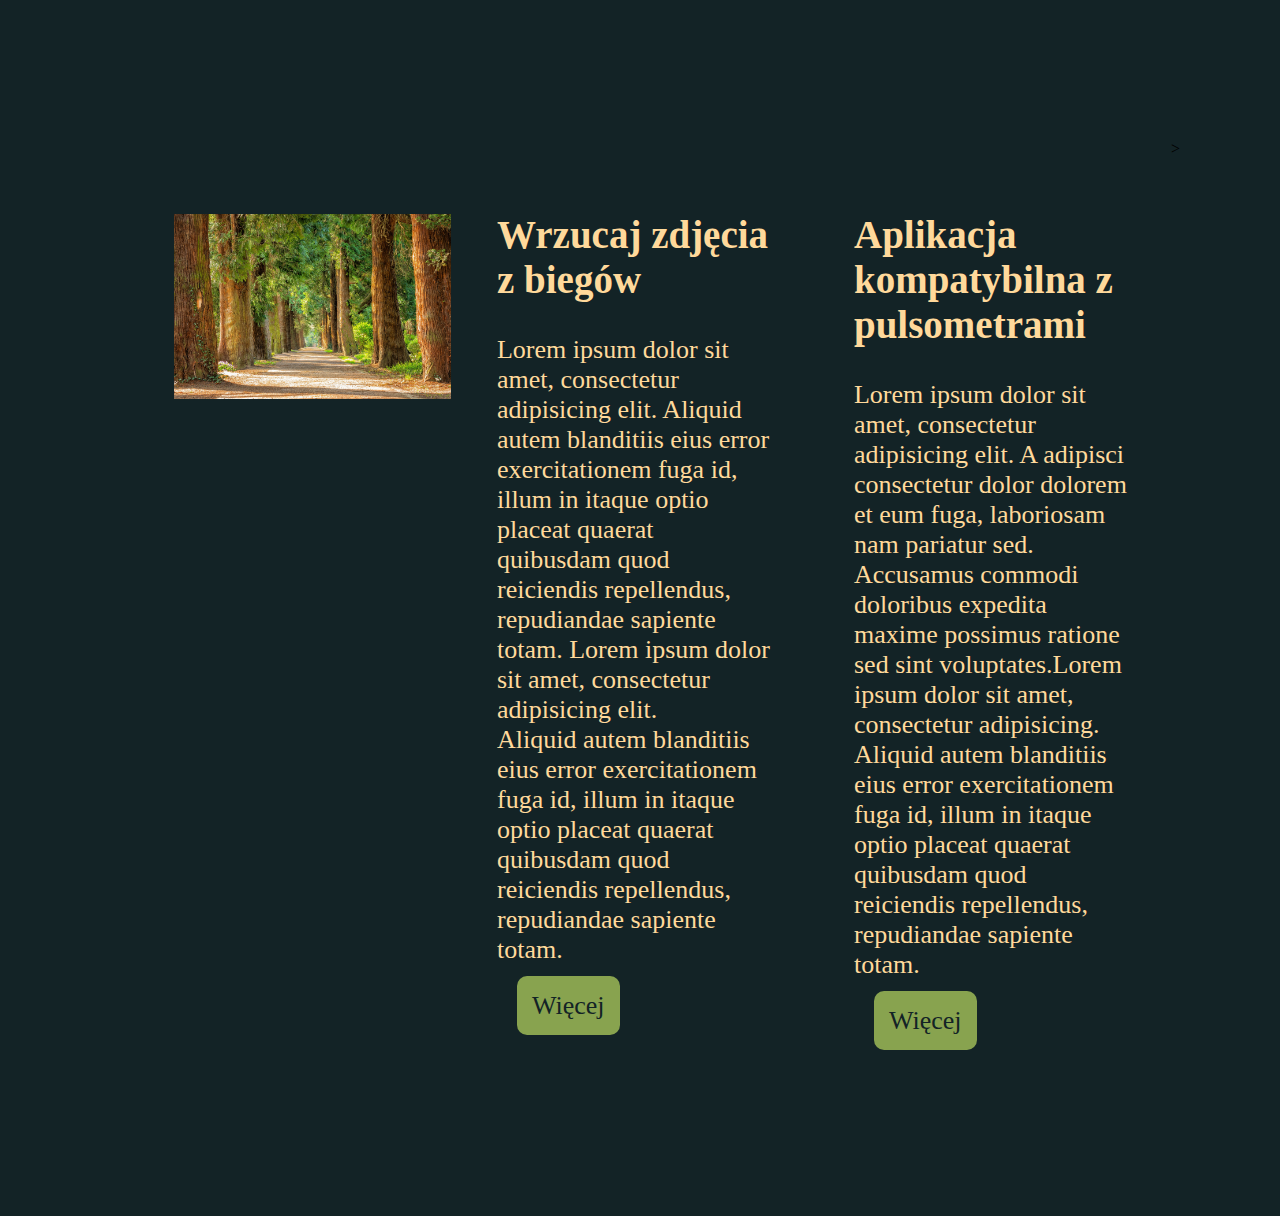
==== informations.html @ 959879fa "Tree columns, buttons and picture" ====
<!DOCTYPE html>
<html lang="pl">
<head>
    <meta charset="UTF-8">
    <meta name="viewport" content="width=device-width, initial-scale=1.0">
    <meta http-equiv="X-UA-Compatible" content="ie=edge">
    <link rel="stylesheet" href="informations.css">
    <title>WeBees</title>
</head>


<body>

<section class="flex-container">

    <div>
        <img class="img" src="images/avenue-2215317_1920.jpg" alt="road in the forest">
    </div>

    <div>
        <h2>Wrzucaj zdjęcia z biegów</h2>
        <p class="run">Lorem ipsum dolor sit amet, consectetur adipisicing elit. Aliquid autem blanditiis eius error
        exercitationem fuga id, illum in itaque optio placeat quaerat quibusdam quod reiciendis repellendus,
        repudiandae sapiente totam. Lorem ipsum dolor sit amet, consectetur adipisicing elit.<br> Aliquid autem blanditiis eius error
        exercitationem fuga id, illum in itaque optio placeat quaerat quibusdam quod reiciendis repellendus,
            repudiandae sapiente totam.</p>


    <a href="#"class="button">Więcej</a>

        </div>


    <div>
        <h2>Aplikacja kompatybilna z pulsometrami</h2>
        <p class="puls">Lorem ipsum dolor sit amet, consectetur adipisicing elit. A adipisci consectetur dolor dolorem et eum
        fuga, laboriosam nam pariatur sed. Accusamus commodi doloribus expedita maxime possimus ratione sed
            sint voluptates.Lorem ipsum dolor sit amet, consectetur adipisicing.<br> Aliquid autem blanditiis eius error
            exercitationem fuga id, illum in itaque optio placeat quaerat quibusdam quod reiciendis repellendus,
            repudiandae sapiente totam. </p>


    <a href="#"class="button">Więcej</a>

    </div>>
</section>

</body>


</html>
---- informations.css ----
.flex-container{
    display: flex;
    flex-direction: row;
    justify-content: space-around;
    align-items: flex-start;
}



div {

    width: 480px;
    padding: 20px;
    margin:20px;
    font-size: 26px;
    font-family: Ubuntu;
    color:#FFD99B;
}

body{
    background-color:#132326;
    margin: 140px 100px 140px 100px;


}

.button {
    color: #132326;
    border: #88A34F;
    border-radius: 10px;
    background-color: #88A34F;
    margin: 20px;
    padding: 15px;
    text-decoration: none;

}

.img{

    margin: 1.32em;
    width: 100%;
}
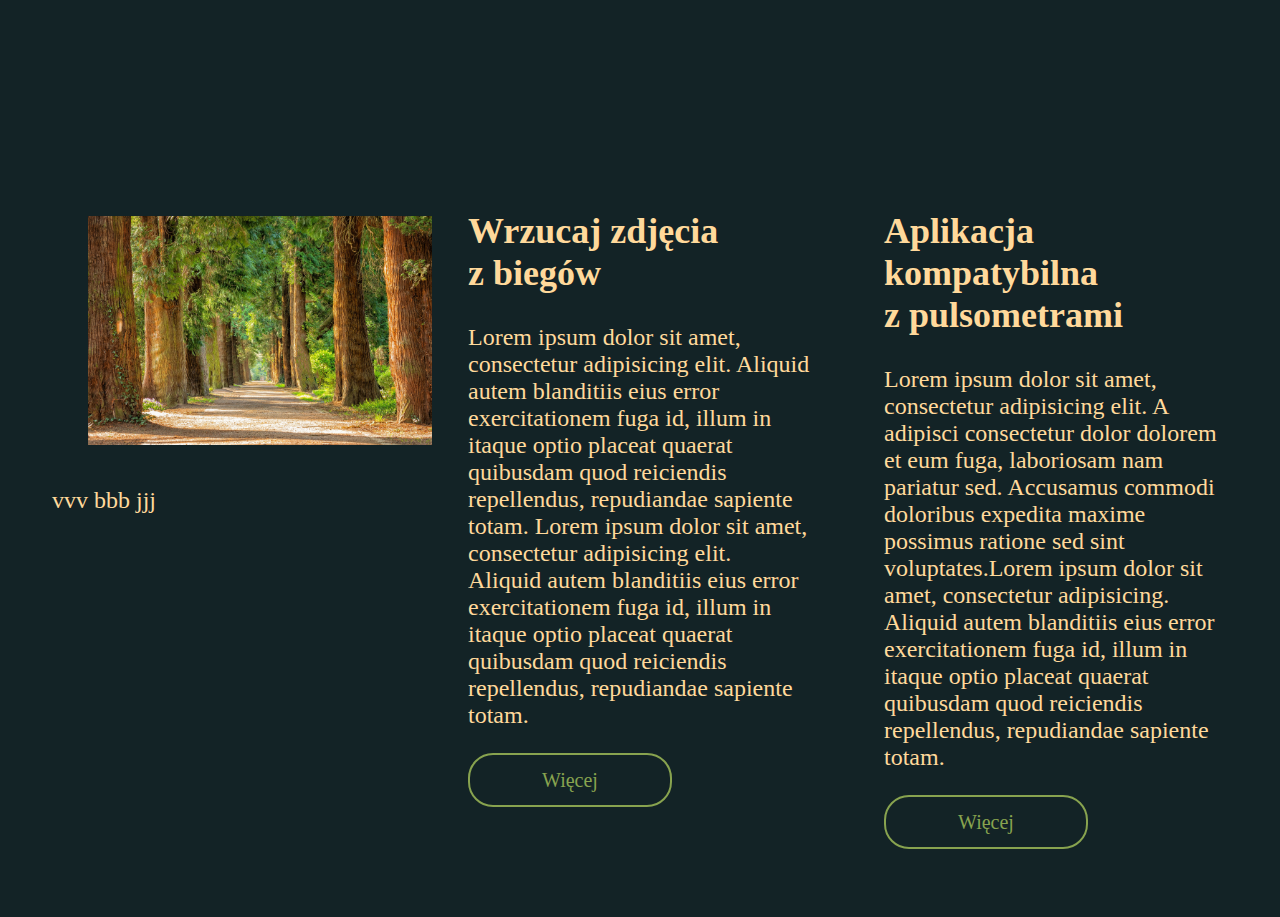
==== commit 22802805: "Span added" ====
--- a/informations.html
+++ b/informations.html
@@ -15,10 +15,15 @@
 
     <div>
         <img class="img" src="images/avenue-2215317_1920.jpg" alt="road in the forest">
+
+        <span>vvv</span>
+        <span>bbb</span>
+        <span>jjj</span>
+
     </div>
 
     <div>
-        <h2>Wrzucaj zdjęcia z biegów</h2>
+        <h2>Wrzucaj zdjęcia z&nbsp;biegów</h2>
         <p class="run">Lorem ipsum dolor sit amet, consectetur adipisicing elit. Aliquid autem blanditiis eius error
         exercitationem fuga id, illum in itaque optio placeat quaerat quibusdam quod reiciendis repellendus,
         repudiandae sapiente totam. Lorem ipsum dolor sit amet, consectetur adipisicing elit.<br> Aliquid autem blanditiis eius error
@@ -26,13 +31,13 @@
             repudiandae sapiente totam.</p>
 
 
-    <a href="#"class="button">Więcej</a>
+    <a href="#"class="right">Więcej</a>
 
         </div>
 
 
     <div>
-        <h2>Aplikacja kompatybilna z pulsometrami</h2>
+        <h2>Aplikacja kompatybilna z&nbsp;pulsometrami</h2>
         <p class="puls">Lorem ipsum dolor sit amet, consectetur adipisicing elit. A adipisci consectetur dolor dolorem et eum
         fuga, laboriosam nam pariatur sed. Accusamus commodi doloribus expedita maxime possimus ratione sed
             sint voluptates.Lorem ipsum dolor sit amet, consectetur adipisicing.<br> Aliquid autem blanditiis eius error
@@ -40,9 +45,11 @@
             repudiandae sapiente totam. </p>
 
 
-    <a href="#"class="button">Więcej</a>
+    <a href="#"class="right">Więcej</a>
 
-    </div>>
+    </div>
+
+
 </section>
 
 </body>
--- a/informations.css
+++ b/informations.css
@@ -1,3 +1,13 @@
+/*czerwony:       #BF352F, rgba(191,53,47,1)
+beżowy:         #FFD99B, rgba(255,217,155,1)
+jasnozielony:   #88A34F, rgba(136,163,79,1)
+ciemnozielony:  #224732, rgba(34,71,50,1)
+bardzo ciemny:  #132326, rgba(19,35,38,1)*/
+
+
+
+
+
 .flex-container{
     display: flex;
     flex-direction: row;
@@ -9,35 +19,62 @@
 
 div {
 
-    width: 480px;
-    padding: 20px;
-    margin:20px;
-    font-size: 26px;
+    width:25em;
+    padding:0.5em;
+    margin:1em;
+    font-size:1.5em;
     font-family: Ubuntu;
     color:#FFD99B;
 }
 
+
 body{
     background-color:#132326;
-    margin: 140px 100px 140px 100px;
+    margin: 9em 1em 2em 1em;
 
 
 }
 
-.button {
+.button:hover{
+    background-color:#88A34F;
     color: #132326;
-    border: #88A34F;
-    border-radius: 10px;
-    background-color: #88A34F;
-    margin: 20px;
-    padding: 15px;
-    text-decoration: none;
 
 }
 
 .img{
 
-    margin: 1.32em;
+    margin: 1.5em;
     width: 100%;
 }
 
+.right{
+    background: transparent;
+    height: 50px;
+    width: 200px;
+    border-radius: 25px;
+    border: 2px solid #88A34F;
+    text-decoration: none;
+    color: #88A34F;
+    text-align: center;
+    font-size: 20px;
+    line-height: 50px;
+    transition: 0.4s;
+    display: inline-block;
+}
+
+.right:hover{
+    background: #88A34F;
+    color: #132326;
+}
+
+.icons{
+    background: transparent;
+    border: 2px solid #88A34F;
+
+
+}
+
+span{
+    display: inline-block;
+
+}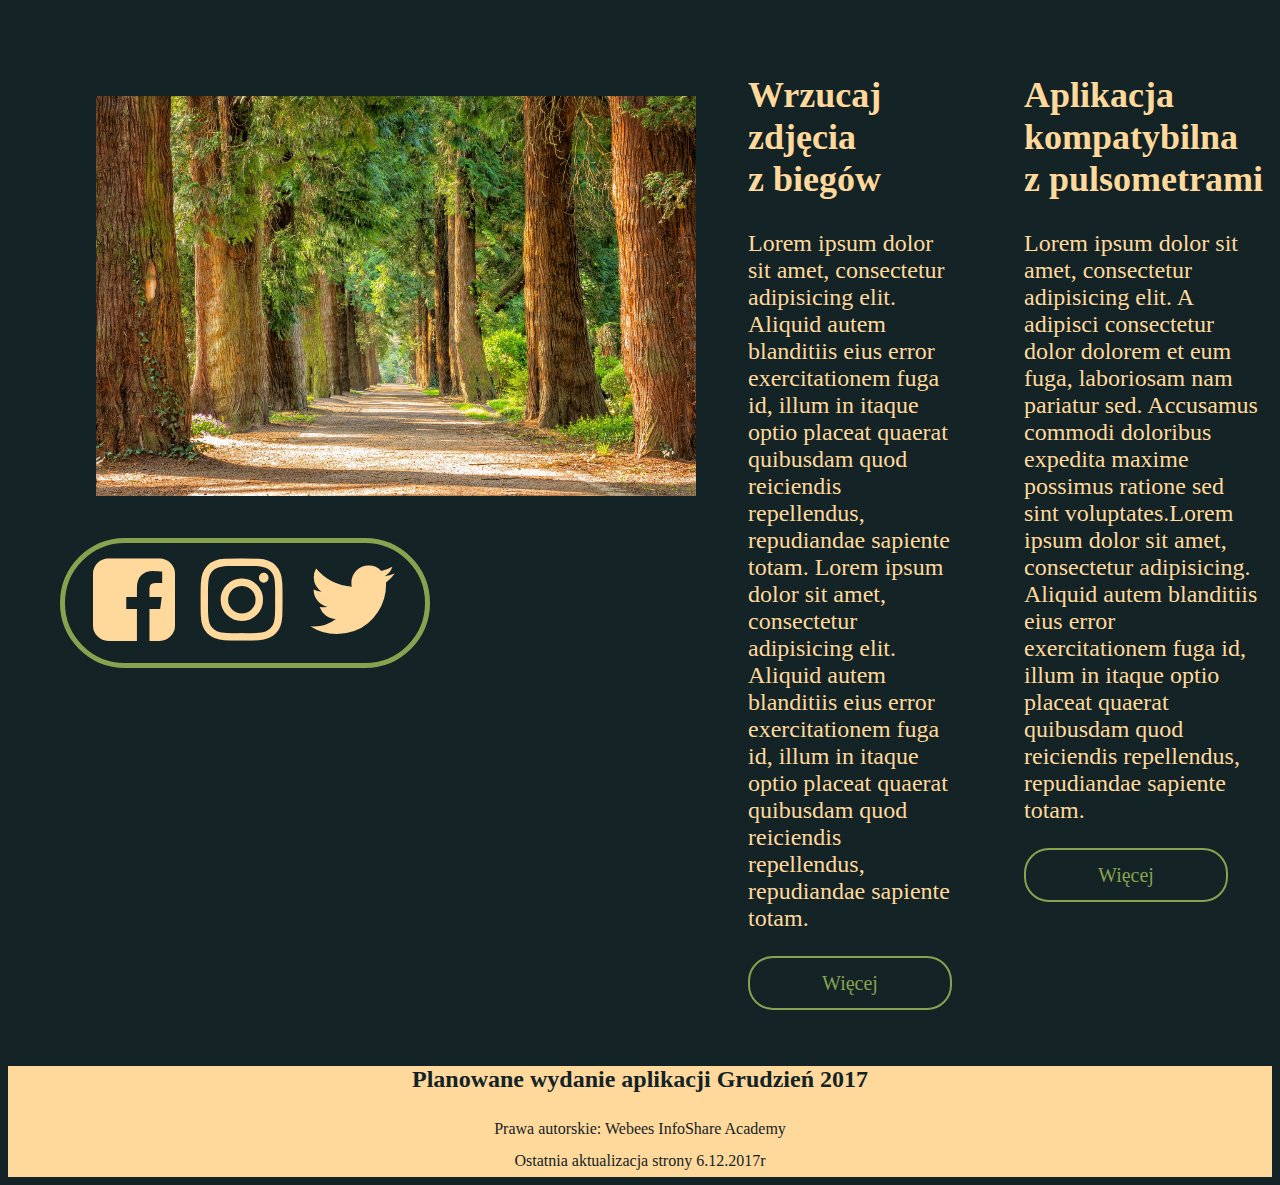
==== commit 84da4ea8: "Span added" ====
--- a/informations.html
+++ b/informations.html
@@ -4,7 +4,10 @@
     <meta charset="UTF-8">
     <meta name="viewport" content="width=device-width, initial-scale=1.0">
     <meta http-equiv="X-UA-Compatible" content="ie=edge">
+    <link href="https://maxcdn.bootstrapcdn.com/font-awesome/4.7.0/css/font-awesome.min.css" rel="stylesheet"
+          integrity="sha384-wvfXpqpZZVQGK6TAh5PVlGOfQNHSoD2xbE+QkPxCAFlNEevoEH3Sl0sibVcOQVnN" crossorigin="anonymous">
     <link rel="stylesheet" href="informations.css">
+
     <title>WeBees</title>
 </head>
 
@@ -12,46 +15,70 @@
 <body>
 
 <section class="flex-container">
-
-    <div>
+<div class="first-column">
+    <div class="columns">
         <img class="img" src="images/avenue-2215317_1920.jpg" alt="road in the forest">
 
-        <span>vvv</span>
-        <span>bbb</span>
-        <span>jjj</span>
+
+        <div class="icons-list">
+            <i class="fa fa-facebook-square"></i>
+            <i class="fa fa-instagram"></i>
+            <i class="fa fa-twitter"></i>
+
+        </div>
+    </div>
 
     </div>
 
-    <div>
+    <div class="columns">
         <h2>Wrzucaj zdjęcia z&nbsp;biegów</h2>
         <p class="run">Lorem ipsum dolor sit amet, consectetur adipisicing elit. Aliquid autem blanditiis eius error
-        exercitationem fuga id, illum in itaque optio placeat quaerat quibusdam quod reiciendis repellendus,
-        repudiandae sapiente totam. Lorem ipsum dolor sit amet, consectetur adipisicing elit.<br> Aliquid autem blanditiis eius error
-        exercitationem fuga id, illum in itaque optio placeat quaerat quibusdam quod reiciendis repellendus,
+            exercitationem fuga id, illum in itaque optio placeat quaerat quibusdam quod reiciendis repellendus,
+            repudiandae sapiente totam. Lorem ipsum dolor sit amet, consectetur adipisicing elit.<br> Aliquid autem
+            blanditiis eius error
+            exercitationem fuga id, illum in itaque optio placeat quaerat quibusdam quod reiciendis repellendus,
             repudiandae sapiente totam.</p>
 
 
-    <a href="#"class="right">Więcej</a>
+        <a href="#" class="right">Więcej</a>
 
-        </div>
+    </div>
 
 
-    <div>
+    <div class="columns">
         <h2>Aplikacja kompatybilna z&nbsp;pulsometrami</h2>
-        <p class="puls">Lorem ipsum dolor sit amet, consectetur adipisicing elit. A adipisci consectetur dolor dolorem et eum
-        fuga, laboriosam nam pariatur sed. Accusamus commodi doloribus expedita maxime possimus ratione sed
+        <p class="puls">Lorem ipsum dolor sit amet, consectetur adipisicing elit. A adipisci consectetur dolor dolorem
+            et eum
+            fuga, laboriosam nam pariatur sed. Accusamus commodi doloribus expedita maxime possimus ratione sed
             sint voluptates.Lorem ipsum dolor sit amet, consectetur adipisicing.<br> Aliquid autem blanditiis eius error
             exercitationem fuga id, illum in itaque optio placeat quaerat quibusdam quod reiciendis repellendus,
             repudiandae sapiente totam. </p>
 
 
-    <a href="#"class="right">Więcej</a>
+        <a href="#" class="right">Więcej</a>
 
     </div>
 
 
 </section>
 
+<footer>
+
+    <div>
+        <h2>Planowane wydanie aplikacji Grudzień 2017</h2>
+
+    </div>
+    <div class="right-reserved">
+        Prawa autorskie: Webees InfoShare Academy </br>
+        Ostatnia aktualizacja strony 6.12.2017r
+
+
+    </div>
+
+
+</footer>
+
+
 </body>
 
 
--- a/informations.css
+++ b/informations.css
@@ -17,7 +17,7 @@
 
 
 
-div {
+.columns {
 
     width:25em;
     padding:0.5em;
@@ -30,10 +30,15 @@
 
 body{
     background-color:#132326;
-    margin: 9em 1em 2em 1em;
 
 
 }
+
+.first-column{
+
+    margin:1em ;
+}
+
 
 .button:hover{
     background-color:#88A34F;
@@ -74,7 +79,29 @@
 
 }
 
-span{
+div.icons-list{
     display: inline-block;
+    border: 5px solid #88A34F;
+    width:15em;
+    height:5em;
+    border-radius:7em;
+    text-align: center;
 
+}
+
+.fa{
+    font-size:4em;
+    padding:0.05em;
+    margin:0.05em;
+}
+
+footer {
+    color: #132326;
+    background-color: #FFD99B;
+    font-family: Ubuntu;
+    text-align: center;
+}
+
+.right-reserved{
+line-height: 2em;
 }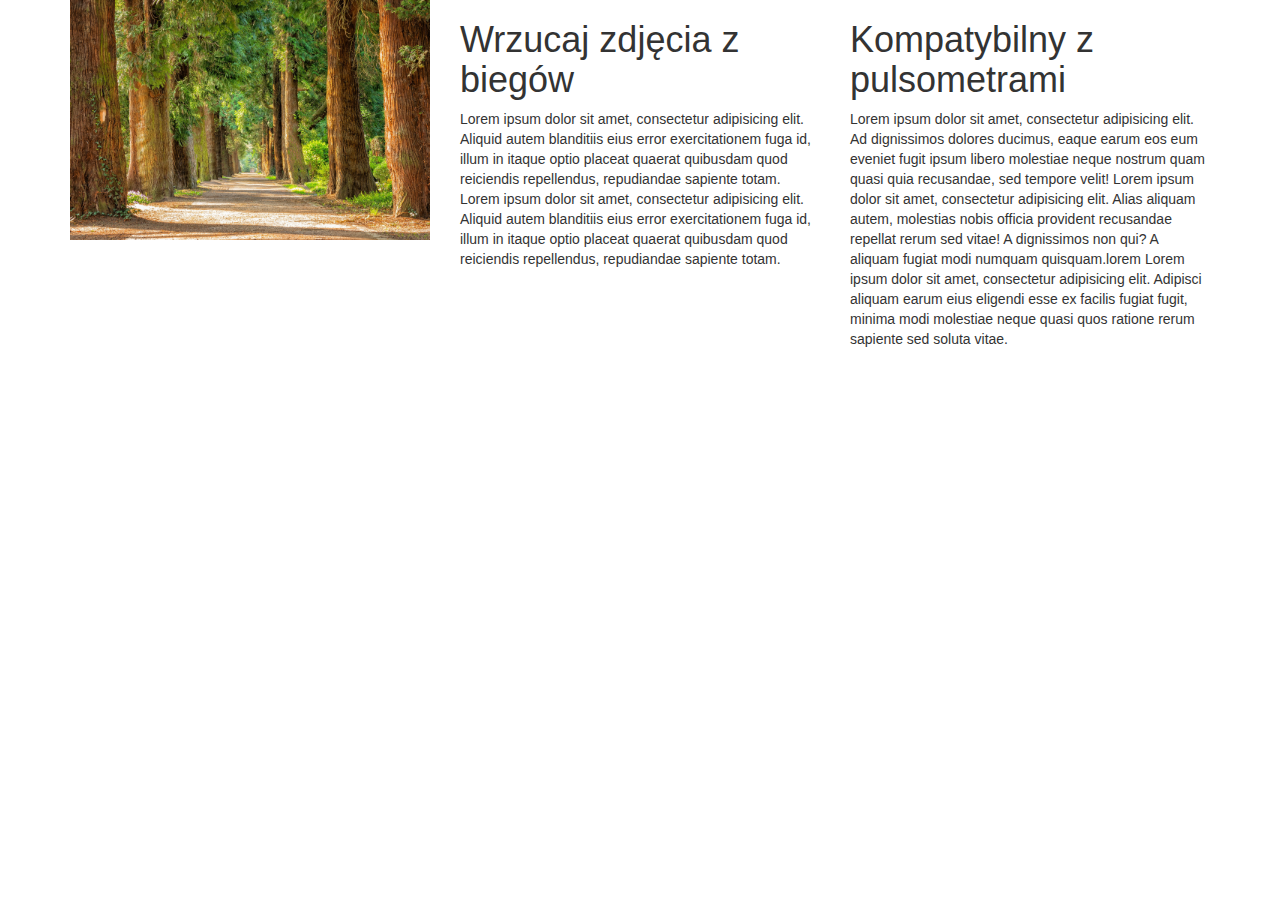
==== commit 0e24346c: "firs version with bootstrap" ====
--- a/informations.html
+++ b/informations.html
@@ -4,9 +4,13 @@
     <meta charset="UTF-8">
     <meta name="viewport" content="width=device-width, initial-scale=1.0">
     <meta http-equiv="X-UA-Compatible" content="ie=edge">
-    <link href="https://maxcdn.bootstrapcdn.com/font-awesome/4.7.0/css/font-awesome.min.css" rel="stylesheet"
-          integrity="sha384-wvfXpqpZZVQGK6TAh5PVlGOfQNHSoD2xbE+QkPxCAFlNEevoEH3Sl0sibVcOQVnN" crossorigin="anonymous">
     <link rel="stylesheet" href="informations.css">
+
+    <!-- Latest compiled and minified CSS -->
+    <link rel="stylesheet" href="https://maxcdn.bootstrapcdn.com/bootstrap/3.3.7/css/bootstrap.min.css" integrity="sha384-BVYiiSIFeK1dGmJRAkycuHAHRg32OmUcww7on3RYdg4Va+PmSTsz/K68vbdEjh4u" crossorigin="anonymous">
+
+    <!-- Latest compiled and minified JavaScript -->
+    <script src="https://maxcdn.bootstrapcdn.com/bootstrap/3.3.7/js/bootstrap.min.js" integrity="sha384-Tc5IQib027qvyjSMfHjOMaLkfuWVxZxUPnCJA7l2mCWNIpG9mGCD8wGNIcPD7Txa" crossorigin="anonymous"></script>
 
     <title>WeBees</title>
 </head>
@@ -14,69 +18,34 @@
 
 <body>
 
-<section class="flex-container">
-<div class="first-column">
-    <div class="columns">
-        <img class="img" src="images/avenue-2215317_1920.jpg" alt="road in the forest">
 
+<div class="container">
+    <div class="row">
+        <div class="col-xs-4 col-sm-4 col-md-4 col-ld-4"><img src="./images/avenue-2215317_1920.jpg " alt=""></div>
 
-        <div class="icons-list">
-            <i class="fa fa-facebook-square"></i>
-            <i class="fa fa-instagram"></i>
-            <i class="fa fa-twitter"></i>
+        <div class="col-xs-4 col-sm-4 col-md-4 col-ld-4">
+            <h1>Wrzucaj zdjęcia z biegów</h1>
+        <p>Lorem ipsum dolor sit amet, consectetur adipisicing elit. Aliquid autem blanditiis eius error
+            exercitationem fuga id, illum in itaque optio placeat quaerat quibusdam quod reiciendis repellendus,
+            repudiandae sapiente totam. Lorem ipsum dolor sit amet, consectetur adipisicing elit. Aliquid autem
+            blanditiis eius error exercitationem fuga id, illum in itaque optio placeat quaerat quibusdam quod reiciendis repellendus,
+            repudiandae sapiente totam. </p>
+        </div>
 
+        <div class="col-xs-4 col-sm-4 col-md-4 col-ld-4">
+            <h1>Kompatybilny z pulsometrami</h1>
+            <p> Lorem ipsum dolor sit amet, consectetur adipisicing elit. Ad dignissimos dolores ducimus,
+                eaque earum eos eum eveniet fugit ipsum libero molestiae neque nostrum quam quasi quia
+                recusandae, sed tempore velit! Lorem ipsum dolor sit amet, consectetur adipisicing elit.
+                Alias aliquam autem, molestias nobis officia provident recusandae repellat rerum sed vitae!
+                A dignissimos non qui? A aliquam fugiat modi numquam quisquam.lorem Lorem ipsum dolor sit
+                amet, consectetur adipisicing elit. Adipisci aliquam earum eius eligendi esse ex
+                facilis fugiat fugit, minima modi molestiae neque quasi quos ratione rerum sapiente sed soluta vitae.</p>
         </div>
-    </div>
-
-    </div>
-
-    <div class="columns">
-        <h2>Wrzucaj zdjęcia z&nbsp;biegów</h2>
-        <p class="run">Lorem ipsum dolor sit amet, consectetur adipisicing elit. Aliquid autem blanditiis eius error
-            exercitationem fuga id, illum in itaque optio placeat quaerat quibusdam quod reiciendis repellendus,
-            repudiandae sapiente totam. Lorem ipsum dolor sit amet, consectetur adipisicing elit.<br> Aliquid autem
-            blanditiis eius error
-            exercitationem fuga id, illum in itaque optio placeat quaerat quibusdam quod reiciendis repellendus,
-            repudiandae sapiente totam.</p>
-
-
-        <a href="#" class="right">Więcej</a>
-
-    </div>
-
-
-    <div class="columns">
-        <h2>Aplikacja kompatybilna z&nbsp;pulsometrami</h2>
-        <p class="puls">Lorem ipsum dolor sit amet, consectetur adipisicing elit. A adipisci consectetur dolor dolorem
-            et eum
-            fuga, laboriosam nam pariatur sed. Accusamus commodi doloribus expedita maxime possimus ratione sed
-            sint voluptates.Lorem ipsum dolor sit amet, consectetur adipisicing.<br> Aliquid autem blanditiis eius error
-            exercitationem fuga id, illum in itaque optio placeat quaerat quibusdam quod reiciendis repellendus,
-            repudiandae sapiente totam. </p>
-
-
-        <a href="#" class="right">Więcej</a>
-
-    </div>
-
-
-</section>
-
-<footer>
-
-    <div>
-        <h2>Planowane wydanie aplikacji Grudzień 2017</h2>
-
-    </div>
-    <div class="right-reserved">
-        Prawa autorskie: Webees InfoShare Academy </br>
-        Ostatnia aktualizacja strony 6.12.2017r
 
 
     </div>
-
-
-</footer>
+</div>
 
 
 </body>
--- a/informations.css
+++ b/informations.css
@@ -1,107 +1,26 @@
-/*czerwony:       #BF352F, rgba(191,53,47,1)
+/*******************************************
+
+              NASZA KOLORYSTYKA
+
+czerwony:       #BF352F, rgba(191,53,47,1)
 beżowy:         #FFD99B, rgba(255,217,155,1)
 jasnozielony:   #88A34F, rgba(136,163,79,1)
 ciemnozielony:  #224732, rgba(34,71,50,1)
-bardzo ciemny:  #132326, rgba(19,35,38,1)*/
+bardzo ciemny:  #132326, rgba(19,35,38,1)
+
+*******************************************/
 
 
 
 
 
-.flex-container{
-    display: flex;
-    flex-direction: row;
-    justify-content: space-around;
-    align-items: flex-start;
-}
-
-
-
-.columns {
-
-    width:25em;
-    padding:0.5em;
-    margin:1em;
-    font-size:1.5em;
-    font-family: Ubuntu;
-    color:#FFD99B;
-}
-
-
-body{
-    background-color:#132326;
-
+img{
+    width: 100%;
+    height: auto;
 
 }
 
-.first-column{
+body{
+    background: #88A34F;
 
-    margin:1em ;
-}
-
-
-.button:hover{
-    background-color:#88A34F;
-    color: #132326;
-
-}
-
-.img{
-
-    margin: 1.5em;
-    width: 100%;
-}
-
-.right{
-    background: transparent;
-    height: 50px;
-    width: 200px;
-    border-radius: 25px;
-    border: 2px solid #88A34F;
-    text-decoration: none;
-    color: #88A34F;
-    text-align: center;
-    font-size: 20px;
-    line-height: 50px;
-    transition: 0.4s;
-    display: inline-block;
-}
-
-.right:hover{
-    background: #88A34F;
-    color: #132326;
-}
-
-.icons{
-    background: transparent;
-    border: 2px solid #88A34F;
-
-
-}
-
-div.icons-list{
-    display: inline-block;
-    border: 5px solid #88A34F;
-    width:15em;
-    height:5em;
-    border-radius:7em;
-    text-align: center;
-
-}
-
-.fa{
-    font-size:4em;
-    padding:0.05em;
-    margin:0.05em;
-}
-
-footer {
-    color: #132326;
-    background-color: #FFD99B;
-    font-family: Ubuntu;
-    text-align: center;
-}
-
-.right-reserved{
-line-height: 2em;
 }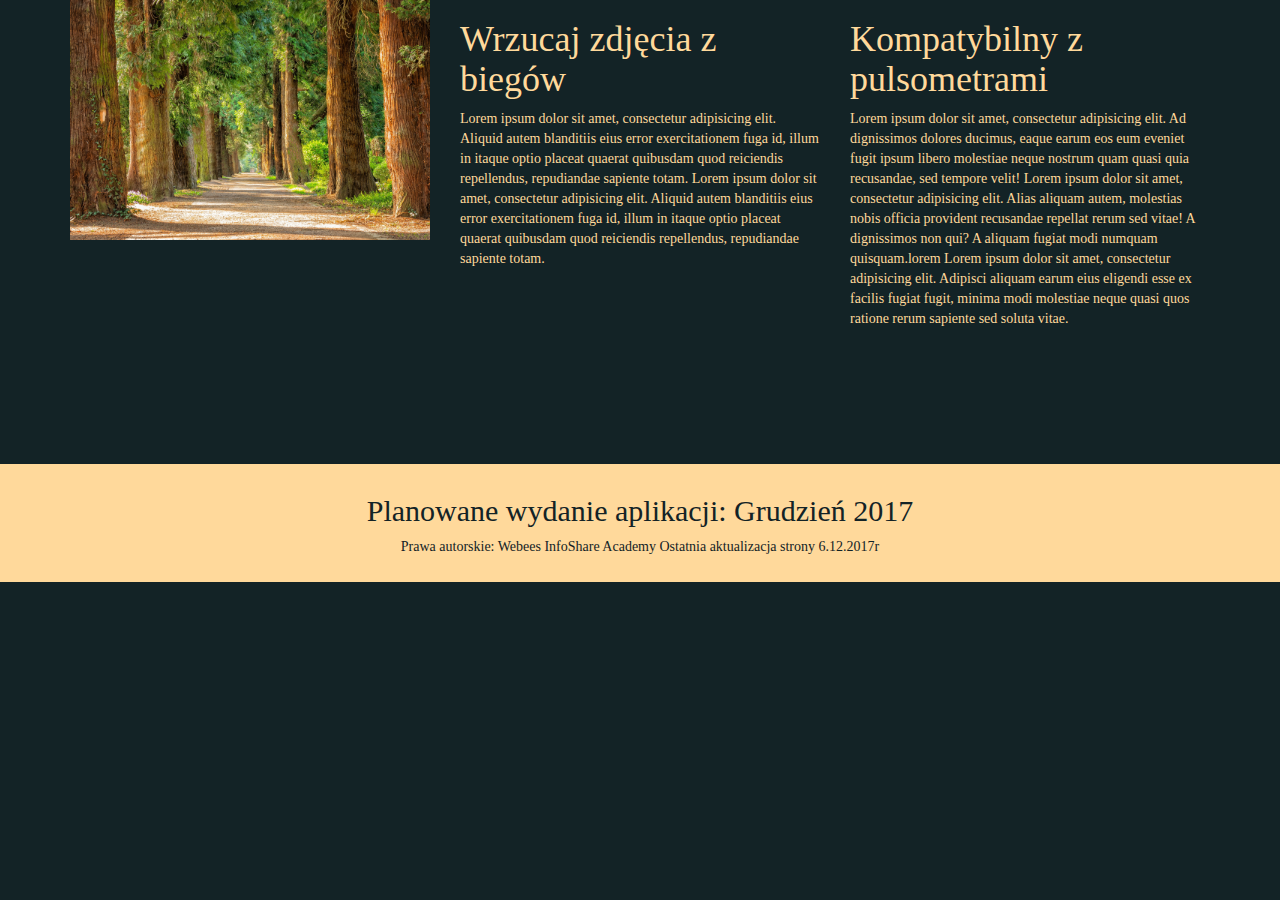
==== commit eff7a4d6: "icon adding" ====
--- a/informations.html
+++ b/informations.html
@@ -4,13 +4,20 @@
     <meta charset="UTF-8">
     <meta name="viewport" content="width=device-width, initial-scale=1.0">
     <meta http-equiv="X-UA-Compatible" content="ie=edge">
+
+    <!-- Latest compiled and minified CSS -->
+    <link rel="stylesheet" href="https://maxcdn.bootstrapcdn.com/bootstrap/3.3.7/css/bootstrap.min.css"
+          integrity="sha384-BVYiiSIFeK1dGmJRAkycuHAHRg32OmUcww7on3RYdg4Va+PmSTsz/K68vbdEjh4u" crossorigin="anonymous">
+
+    <!-- Latest compiled and minified JavaScript -->
+    <script src="https://maxcdn.bootstrapcdn.com/bootstrap/3.3.7/js/bootstrap.min.js"
+            integrity="sha384-Tc5IQib027qvyjSMfHjOMaLkfuWVxZxUPnCJA7l2mCWNIpG9mGCD8wGNIcPD7Txa"
+            crossorigin="anonymous"></script>
+
     <link rel="stylesheet" href="informations.css">
 
-    <!-- Latest compiled and minified CSS -->
-    <link rel="stylesheet" href="https://maxcdn.bootstrapcdn.com/bootstrap/3.3.7/css/bootstrap.min.css" integrity="sha384-BVYiiSIFeK1dGmJRAkycuHAHRg32OmUcww7on3RYdg4Va+PmSTsz/K68vbdEjh4u" crossorigin="anonymous">
+    <link rel="stylesheet" href="https://cdnjs.cloudflare.com/ajax/libs/font-awesome/4.7.0/css/font-awesome.min.css">
 
-    <!-- Latest compiled and minified JavaScript -->
-    <script src="https://maxcdn.bootstrapcdn.com/bootstrap/3.3.7/js/bootstrap.min.js" integrity="sha384-Tc5IQib027qvyjSMfHjOMaLkfuWVxZxUPnCJA7l2mCWNIpG9mGCD8wGNIcPD7Txa" crossorigin="anonymous"></script>
 
     <title>WeBees</title>
 </head>
@@ -21,15 +28,21 @@
 
 <div class="container">
     <div class="row">
-        <div class="col-xs-4 col-sm-4 col-md-4 col-ld-4"><img src="./images/avenue-2215317_1920.jpg " alt=""></div>
+        <div class="col-xs-4 col-sm-4 col-md-4 col-ld-4"><img src="./images/avenue-2215317_1920.jpg " alt="">
+
+
+
+
+        </div>
 
         <div class="col-xs-4 col-sm-4 col-md-4 col-ld-4">
             <h1>Wrzucaj zdjęcia z biegów</h1>
-        <p>Lorem ipsum dolor sit amet, consectetur adipisicing elit. Aliquid autem blanditiis eius error
-            exercitationem fuga id, illum in itaque optio placeat quaerat quibusdam quod reiciendis repellendus,
-            repudiandae sapiente totam. Lorem ipsum dolor sit amet, consectetur adipisicing elit. Aliquid autem
-            blanditiis eius error exercitationem fuga id, illum in itaque optio placeat quaerat quibusdam quod reiciendis repellendus,
-            repudiandae sapiente totam. </p>
+            <p>Lorem ipsum dolor sit amet, consectetur adipisicing elit. Aliquid autem blanditiis eius error
+                exercitationem fuga id, illum in itaque optio placeat quaerat quibusdam quod reiciendis repellendus,
+                repudiandae sapiente totam. Lorem ipsum dolor sit amet, consectetur adipisicing elit. Aliquid autem
+                blanditiis eius error exercitationem fuga id, illum in itaque optio placeat quaerat quibusdam quod
+                reiciendis repellendus,
+                repudiandae sapiente totam. </p>
         </div>
 
         <div class="col-xs-4 col-sm-4 col-md-4 col-ld-4">
@@ -40,7 +53,8 @@
                 Alias aliquam autem, molestias nobis officia provident recusandae repellat rerum sed vitae!
                 A dignissimos non qui? A aliquam fugiat modi numquam quisquam.lorem Lorem ipsum dolor sit
                 amet, consectetur adipisicing elit. Adipisci aliquam earum eius eligendi esse ex
-                facilis fugiat fugit, minima modi molestiae neque quasi quos ratione rerum sapiente sed soluta vitae.</p>
+                facilis fugiat fugit, minima modi molestiae neque quasi quos ratione rerum sapiente sed soluta
+                vitae.</p>
         </div>
 
 
@@ -48,6 +62,17 @@
 </div>
 
 
+<footer>
+
+    <div class="container-fluid">
+        <h2>Planowane wydanie aplikacji: Grudzień 2017</h2>
+        <p class="right-reserved">Prawa autorskie: Webees InfoShare Academy
+            Ostatnia aktualizacja strony 6.12.2017r</p>
+
+    </div>
+
+</footer>
+
 </body>
 
 
--- a/informations.css
+++ b/informations.css
@@ -11,7 +11,11 @@
 *******************************************/
 
 
-
+.container{
+    display: flex;
+    justify-content: center;
+    align-items: center;
+}
 
 
 img{
@@ -20,7 +24,45 @@
 
 }
 
-body{
-    background: #88A34F;
+body {
+    font-family: Ubuntu, serif;
+    font-size: 14px;
+    color:#FFD99B ;
+    background-color:#132326;
 
+}
+
+
+.icons{
+    background: transparent;
+    border: 2px solid #88A34F;
+
+
+}
+
+div.icons-list{
+    display: inline-block;
+    border: 5px solid #88A34F;
+    width:15em;
+    height:5em;
+    border-radius:7em;
+    text-align: center;
+    margin-left: 145px;
+    margin-top: 50px;
+    font-size: 30px;
+}
+
+
+
+footer {
+    color: #132326;
+    background-color: #FFD99B;
+    font-family: Ubuntu;
+    text-align: center;
+    padding: 10px 0 15px 0;
+    margin-top:125px;
+}
+
+.right-reserved{
+    display:inline-flex;
 }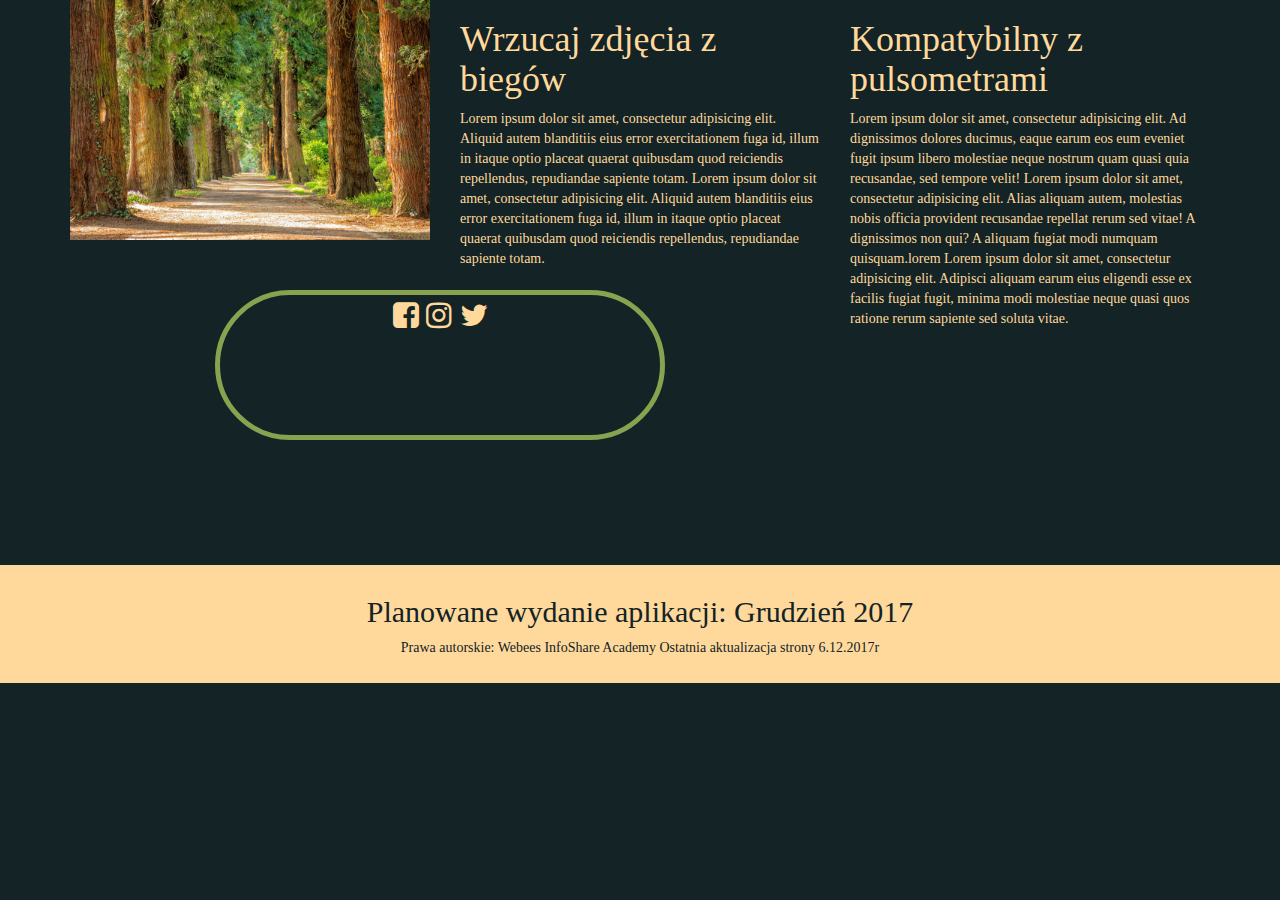
==== commit f3af21a1: "icon added" ====
--- a/informations.html
+++ b/informations.html
@@ -28,9 +28,15 @@
 
 <div class="container">
     <div class="row">
-        <div class="col-xs-4 col-sm-4 col-md-4 col-ld-4"><img src="./images/avenue-2215317_1920.jpg " alt="">
+        <div class="col-xs-4 col-sm-4 col-md-4 col-ld-4">
+            <img src="./images/avenue-2215317_1920.jpg " alt="forest">
 
+            <div class="icons-list">
+                <i class="fa fa-facebook-square"></i>
+                <i class="fa fa-instagram"></i>
+                <i class="fa fa-twitter"></i>
 
+            </div>
 
 
         </div>
--- a/informations.css
+++ b/informations.css
@@ -52,7 +52,10 @@
     font-size: 30px;
 }
 
+.fa{
+    font-size:3.5em ;
 
+}
 
 footer {
     color: #132326;
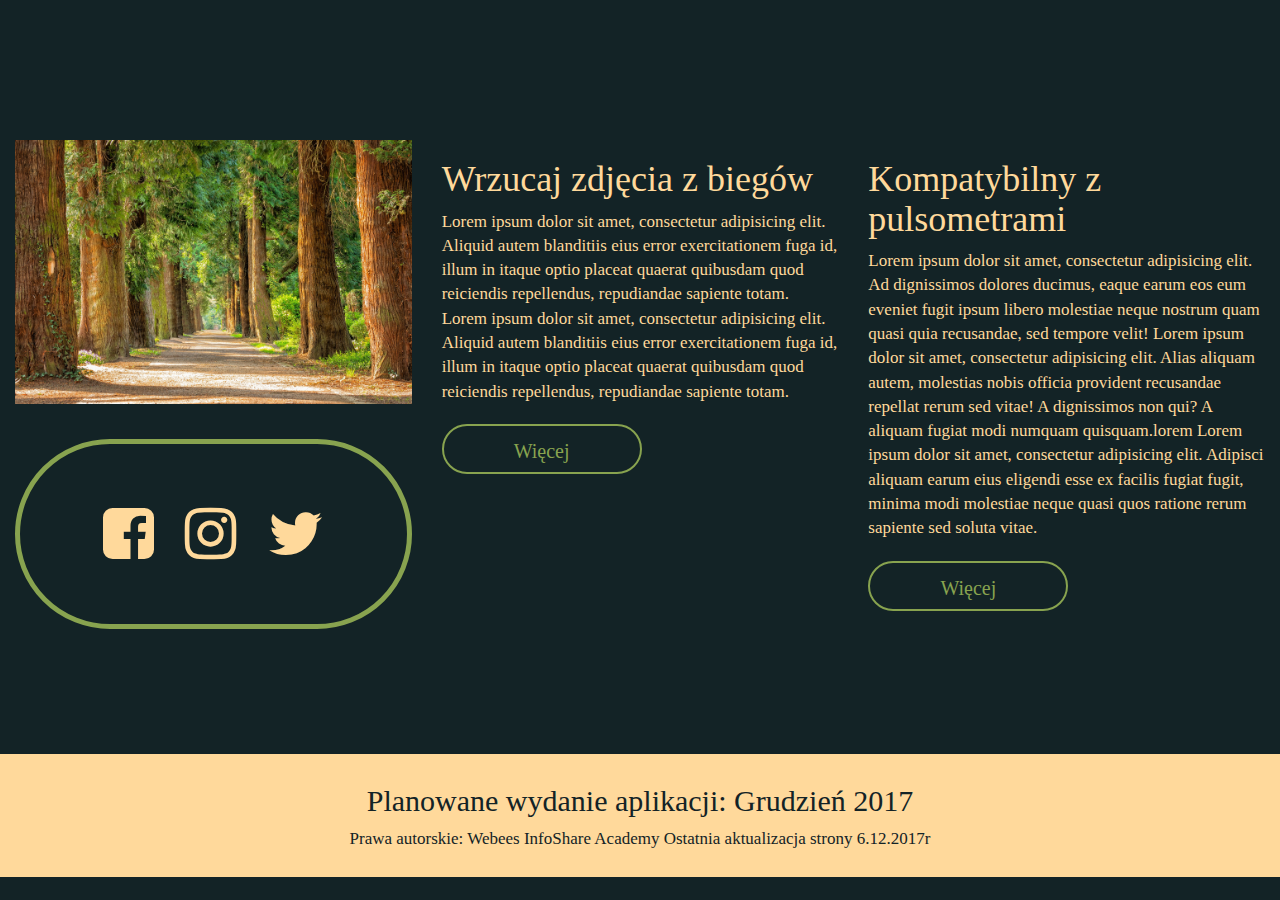
==== commit 52c860df: "bootstrap version complete" ====
--- a/informations.html
+++ b/informations.html
@@ -9,14 +9,9 @@
     <link rel="stylesheet" href="https://maxcdn.bootstrapcdn.com/bootstrap/3.3.7/css/bootstrap.min.css"
           integrity="sha384-BVYiiSIFeK1dGmJRAkycuHAHRg32OmUcww7on3RYdg4Va+PmSTsz/K68vbdEjh4u" crossorigin="anonymous">
 
-    <!-- Latest compiled and minified JavaScript -->
-    <script src="https://maxcdn.bootstrapcdn.com/bootstrap/3.3.7/js/bootstrap.min.js"
-            integrity="sha384-Tc5IQib027qvyjSMfHjOMaLkfuWVxZxUPnCJA7l2mCWNIpG9mGCD8wGNIcPD7Txa"
-            crossorigin="anonymous"></script>
+    <link rel="stylesheet" href="https://cdnjs.cloudflare.com/ajax/libs/font-awesome/4.7.0/css/font-awesome.min.css">
 
     <link rel="stylesheet" href="informations.css">
-
-    <link rel="stylesheet" href="https://cdnjs.cloudflare.com/ajax/libs/font-awesome/4.7.0/css/font-awesome.min.css">
 
 
     <title>WeBees</title>
@@ -26,7 +21,7 @@
 <body>
 
 
-<div class="container">
+<div class="container-fluid">
     <div class="row">
         <div class="col-xs-4 col-sm-4 col-md-4 col-ld-4">
             <img src="./images/avenue-2215317_1920.jpg " alt="forest">
@@ -49,6 +44,9 @@
                 blanditiis eius error exercitationem fuga id, illum in itaque optio placeat quaerat quibusdam quod
                 reiciendis repellendus,
                 repudiandae sapiente totam. </p>
+
+            <a href="#" class="right">Więcej</a>
+
         </div>
 
         <div class="col-xs-4 col-sm-4 col-md-4 col-ld-4">
@@ -61,6 +59,9 @@
                 amet, consectetur adipisicing elit. Adipisci aliquam earum eius eligendi esse ex
                 facilis fugiat fugit, minima modi molestiae neque quasi quos ratione rerum sapiente sed soluta
                 vitae.</p>
+
+            <a href="#" class="right">Więcej</a>
+
         </div>
 
 
--- a/informations.css
+++ b/informations.css
@@ -29,6 +29,13 @@
     font-size: 14px;
     color:#FFD99B ;
     background-color:#132326;
+    margin-top: 10em;
+
+}
+
+
+p{
+    font-size: 17px;
 
 }
 
@@ -44,18 +51,19 @@
     display: inline-block;
     border: 5px solid #88A34F;
     width:15em;
-    height:5em;
     border-radius:7em;
     text-align: center;
-    margin-left: 145px;
-    margin-top: 50px;
+    /*margin-left: 145px;*/
+    margin-top: 35px;
     font-size: 30px;
+    width: 100%;
 }
 
-.fa{
-    font-size:3.5em ;
+div.icons-list i.fa{
+    font-size: 2em;
+    margin: 1em 0.2em;
+}
 
-}
 
 footer {
     color: #132326;
@@ -68,4 +76,26 @@
 
 .right-reserved{
     display:inline-flex;
+}
+
+
+.right{
+    background: transparent;
+    height: 50px;
+    width: 200px;
+    border-radius: 25px;
+    border: 2px solid #88A34F;
+    text-decoration: none;
+    color: #88A34F;
+    text-align: center;
+    font-size: 20px;
+    line-height: 50px;
+    transition: 0.4s;
+    display: inline-block;
+    margin-top: 10px;
+}
+
+.right:hover{
+    background: #88A34F;
+    color: #132326;
 }